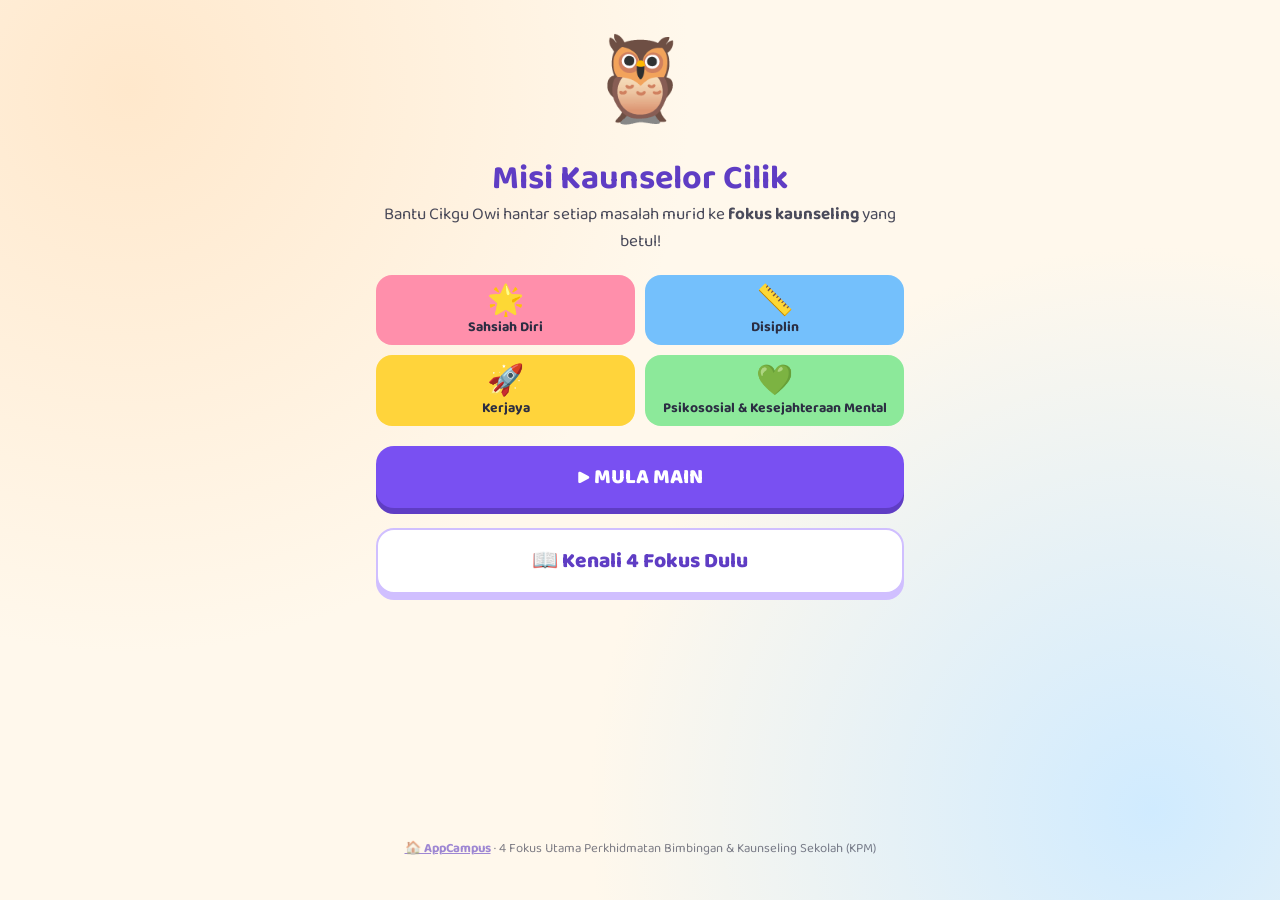
==== kaunselor/index.html @ 5a3b2f41 "Add AppCampus site: home page, Pustaka Minda Ceria, Misi Kaunselor Cilik Co-Authored-By: Claude Opus" ====
<!DOCTYPE html>
<html lang="ms">
<head>
<meta charset="UTF-8">
<meta name="viewport" content="width=device-width,initial-scale=1,maximum-scale=1">
<title>Misi Kaunselor Cilik</title>
<link rel="manifest" href="/manifest.webmanifest"><link rel="apple-touch-icon" href="/icon-512.png"><link rel="icon" href="/icon-512.png"><meta name="theme-color" content="#7048e8">
<link href="https://fonts.googleapis.com/css2?family=Baloo+2:wght@500;700;800&display=swap" rel="stylesheet">
<style>
:root{--f1:#ff8fab;--f1d:#d6336c;--f2:#74c0fc;--f2d:#1971c2;--f3:#ffd43b;--f3d:#e67700;--f4:#8ce99a;--f4d:#2b8a3e;--ink:#2b2d42;--bg:#fff8ec}
*{box-sizing:border-box;-webkit-tap-highlight-color:transparent}
html,body{margin:0;min-height:100%;background:var(--bg);font-family:'Baloo 2',system-ui,sans-serif;color:var(--ink)}
body{background:radial-gradient(circle at 10% 10%,#ffe8cc 0,transparent 40%),radial-gradient(circle at 90% 90%,#d0ebff 0,transparent 40%),var(--bg);min-height:100vh}
.wrap{max-width:560px;margin:0 auto;padding:16px 16px 28px;min-height:100vh;display:flex;flex-direction:column}
.screen{display:none;flex:1;flex-direction:column;animation:pop .35s ease}
.screen.on{display:flex}
@keyframes pop{from{opacity:0;transform:scale(.96)}to{opacity:1;transform:none}}
h1{font-size:34px;line-height:1.05;margin:10px 0 4px;text-align:center;color:#5f3dc4}
h2{font-size:26px;margin:6px 0 10px;text-align:center}
.tag{text-align:center;font-size:17px;margin:0 0 14px;opacity:.85}
.mascot{font-size:84px;text-align:center;animation:bob 2s ease-in-out infinite}
@keyframes bob{50%{transform:translateY(-8px)}}
.btn{display:block;width:100%;border:0;border-radius:18px;padding:14px;font:800 21px 'Baloo 2',sans-serif;color:#fff;background:#7950f2;box-shadow:0 6px 0 #5f3dc4;margin:10px 0;cursor:pointer}
.btn:active{transform:translateY(4px);box-shadow:0 2px 0 #5f3dc4}
.btn.alt{background:#fff;color:#5f3dc4;box-shadow:0 6px 0 #d0bfff;border:2px solid #d0bfff}
.chips{display:grid;grid-template-columns:1fr 1fr;gap:10px;margin:6px 0 10px}
.chip{border-radius:16px;padding:10px;text-align:center;font-weight:700;font-size:14px;line-height:1.15}
.chip b{display:block;font-size:30px}
.c1{background:var(--f1)}.c2{background:var(--f2)}.c3{background:var(--f3)}.c4{background:var(--f4)}
/* learn */
.card{background:#fff;border-radius:22px;padding:18px;box-shadow:0 8px 24px #0001;margin-bottom:12px;border-top:8px solid}
.card .ic{font-size:48px;float:left;margin-right:12px}
.card h3{margin:0;font-size:20px;line-height:1.15}
.card .num{font-size:14px;font-weight:700;opacity:.7}
.card p{margin:8px 0 0;font-size:16px;clear:both}
.card ul{margin:6px 0 0;padding-left:20px;font-size:15px}
/* game */
.top{display:flex;justify-content:space-between;align-items:center;font-weight:800;font-size:18px;margin-bottom:6px}
.bar{height:12px;background:#e9ecef;border-radius:9px;overflow:hidden;margin-bottom:14px}
.bar i{display:block;height:100%;background:linear-gradient(90deg,#7950f2,#f06595);width:0;transition:width .4s}
.q{background:#fff;border-radius:24px;padding:20px 18px;box-shadow:0 10px 30px #0002;text-align:center;min-height:190px;display:flex;flex-direction:column;justify-content:center;position:relative}
.q .who{font-size:62px;line-height:1}
.q .txt{font-size:20px;font-weight:700;margin-top:8px;line-height:1.3}
.q .ask{font-size:15px;opacity:.7;margin-top:8px}
.opts{display:grid;grid-template-columns:1fr 1fr;gap:12px;margin-top:16px}
.opt{border:0;border-radius:20px;padding:12px 8px;font:800 15px 'Baloo 2',sans-serif;color:var(--ink);cursor:pointer;line-height:1.15;min-height:96px;transition:transform .1s}
.opt span{display:block;font-size:34px}
.opt:active{transform:scale(.95)}
.o1{background:var(--f1);box-shadow:0 6px 0 var(--f1d)}.o2{background:var(--f2);box-shadow:0 6px 0 var(--f2d)}
.o3{background:var(--f3);box-shadow:0 6px 0 var(--f3d)}.o4{background:var(--f4);box-shadow:0 6px 0 var(--f4d)}
.opt.dim{opacity:.35}
.opt.right{outline:5px solid #2b8a3e;animation:jig .4s}
.opt.wrong{outline:5px solid #e03131;animation:shake .4s}
@keyframes jig{50%{transform:scale(1.08)}}
@keyframes shake{25%{transform:translateX(-6px)}75%{transform:translateX(6px)}}
.fb{display:none;margin-top:14px;border-radius:20px;padding:14px 16px;font-size:16px;background:#fff;box-shadow:0 6px 18px #0001}
.fb.on{display:block;animation:pop .3s}
.fb h4{margin:0 0 4px;font-size:21px}
.fb.ok h4{color:#2b8a3e}.fb.no h4{color:#e03131}
/* end */
.stars{font-size:54px;text-align:center;letter-spacing:6px;margin:6px 0}
.big{font-size:46px;font-weight:800;text-align:center;color:#5f3dc4;margin:0}
.badge{background:#fff;border-radius:22px;padding:16px;text-align:center;box-shadow:0 8px 24px #0001;margin:10px 0;font-size:17px}
.badge b{font-size:22px;display:block}
.small{font-size:13px;text-align:center;opacity:.6;margin-top:auto;padding-top:14px}
#confetti{position:fixed;inset:0;pointer-events:none;z-index:9}
.streak{font-size:16px;background:#fff3bf;border-radius:12px;padding:2px 10px}
</style>
</head>
<body>
<canvas id="confetti"></canvas>
<div class="wrap">

<!-- HOME -->
<section class="screen on" id="home">
  <div class="mascot">🦉</div>
  <h1>Misi Kaunselor Cilik</h1>
  <p class="tag">Bantu Cikgu Owi hantar setiap masalah murid ke <b>fokus kaunseling</b> yang betul!</p>
  <div class="chips">
    <div class="chip c1"><b>🌟</b>Sahsiah Diri</div>
    <div class="chip c2"><b>📏</b>Disiplin</div>
    <div class="chip c3"><b>🚀</b>Kerjaya</div>
    <div class="chip c4"><b>💚</b>Psikososial &amp; Kesejahteraan Mental</div>
  </div>
  <button class="btn" onclick="startGame()">▶ MULA MAIN</button>
  <button class="btn alt" onclick="go('learn')">📖 Kenali 4 Fokus Dulu</button>
  <p class="tag" id="bestTxt" style="margin-top:6px"></p>
  <p class="small"><a href="/" style="color:#5f3dc4;font-weight:700">🏠 AppCampus</a> · 4 Fokus Utama Perkhidmatan Bimbingan &amp; Kaunseling Sekolah (KPM)</p>
</section>

<!-- LEARN -->
<section class="screen" id="learn">
  <h2>📖 4 Fokus Utama Kaunseling</h2>
  <div id="learnCards"></div>
  <button class="btn" onclick="startGame()">Saya Dah Faham! Jom Main ▶</button>
  <button class="btn alt" onclick="go('home')">⬅ Kembali</button>
</section>

<!-- GAME -->
<section class="screen" id="game">
  <div class="top"><span id="qNum">Soalan 1/10</span><span class="streak" id="streak"></span><span id="pts">⭐ 0</span></div>
  <div class="bar"><i id="prog"></i></div>
  <div class="q"><div class="who" id="who"></div><div class="txt" id="txt"></div><div class="ask">Masalah ini termasuk dalam fokus yang mana?</div></div>
  <div class="opts" id="opts"></div>
  <div class="fb" id="fb"><h4 id="fbH"></h4><div id="fbT"></div><button class="btn" id="nextBtn" onclick="next()">Seterusnya ➜</button></div>
</section>

<!-- END -->
<section class="screen" id="end">
  <div class="mascot" id="endMascot">🦉</div>
  <h2 id="endTitle">Tahniah!</h2>
  <div class="stars" id="stars"></div>
  <p class="big" id="final"></p>
  <div class="badge" id="badge"></div>
  <div class="chips" id="breakdown"></div>
  <button class="btn" onclick="startGame()">🔁 Main Lagi</button>
  <button class="btn alt" onclick="go('learn')">📖 Ulang Kaji 4 Fokus</button>
</section>

</div>
<script>
const F=[
 {id:1,ic:'🌟',name:'Pembangunan Sahsiah Diri',short:'Sahsiah Diri',col:'#d6336c',
  what:'Membantu murid membina keyakinan diri, akhlak mulia, sopan santun dan kemahiran memimpin.',
  eg:['Yakin bercakap di depan kelas','Berbudi bahasa & menghormati orang lain','Belajar menjadi pemimpin yang baik']},
 {id:2,ic:'📏',name:'Peningkatan Disiplin',short:'Disiplin',col:'#1971c2',
  what:'Membantu murid mematuhi peraturan sekolah supaya sekolah aman dan selamat.',
  eg:['Datang ke sekolah tepat masa','Tidak membuli & tidak bergaduh','Tidak ponteng & tidak merosakkan harta sekolah']},
 {id:3,ic:'🚀',name:'Pendidikan Kerjaya',short:'Kerjaya',col:'#e67700',
  what:'Membantu murid mengenal minat, bakat dan cita-cita serta pelbagai pekerjaan.',
  eg:['Mengenal minat dan bakat diri','Hari Kerjaya & lawatan tempat kerja','Merancang cita-cita masa depan']},
 {id:4,ic:'💚',name:'Psikososial & Kesejahteraan Mental',short:'Psikososial & Mental',col:'#2b8a3e',
  what:'Membantu murid mengurus perasaan seperti sedih, takut, marah dan tertekan, serta berkawan dengan baik.',
  eg:['Mengurus rasa sedih, marah dan risau','Menghadapi masalah keluarga atau kehilangan','Rasa sunyi atau tiada kawan']}
];
const Q=[
 // Fokus 1
 [1,'😳','Ali malu dan menggeletar setiap kali disuruh bercakap di depan kelas. Dia mahu jadi lebih yakin.','Membina keyakinan diri ialah sebahagian daripada pembangunan sahsiah diri.'],
 [1,'🙇','Mei Ling mahu belajar cara memberi salam dan bercakap dengan sopan kepada guru dan orang tua.','Budi bahasa dan sopan santun ialah ciri sahsiah diri yang terpuji.'],
 [1,'👕','Kumar mahu belajar menjaga kebersihan diri dan memakai pakaian sekolah dengan kemas.','Penampilan diri yang kemas dan bersih membina sahsiah murid yang berketerampilan.'],
 [1,'🧑‍✈️','Siti dilantik sebagai ketua kelas. Dia mahu belajar cara menjadi pemimpin yang baik.','Kemahiran kepimpinan ialah sebahagian daripada pembangunan sahsiah diri.'],
 [1,'🤝','Unit kaunseling menganjurkan program "Murid Berakhlak Mulia" untuk memupuk nilai murni.','Program memupuk nilai murni dan akhlak termasuk dalam fokus sahsiah diri.'],
 // Fokus 2
 [2,'⏰','Abu selalu datang lewat ke sekolah dan terlepas perhimpunan pagi.','Datang lewat ialah masalah mematuhi peraturan sekolah — fokus disiplin.'],
 [2,'😠','Hafiz suka mengejek dan menolak kawan yang lebih kecil daripadanya.','Membuli ialah salah laku disiplin. Kaunselor bantu Hafiz ubah tingkah lakunya.'],
 [2,'🏃','Beberapa murid ponteng kelas dan bersembunyi di belakang tandas.','Ponteng kelas ialah masalah disiplin.'],
 [2,'🖍️','Ada murid menconteng meja dan dinding kelas dengan pen marker.','Merosakkan harta sekolah (vandalisme) ialah masalah disiplin.'],
 [2,'🤼','Dua orang murid bergaduh di kantin kerana berebut tempat duduk.','Bergaduh melanggar peraturan sekolah — fokus disiplin.'],
 // Fokus 3
 [3,'🩺','Aina bercita-cita menjadi doktor. Dia mahu tahu apa yang perlu dibuat untuk capai impiannya.','Merancang cita-cita masa depan ialah fokus pendidikan kerjaya.'],
 [3,'🚒','Sekolah menjemput pegawai bomba dan polis untuk Hari Kerjaya.','Mengenali pelbagai pekerjaan termasuk dalam pendidikan kerjaya.'],
 [3,'🎨','Daniel suka melukis dan mereka bentuk. Cikgu kaunseling beri ujian minat untuk kenal bakatnya.','Mengenal minat dan bakat diri membantu murid memilih kerjaya — fokus kerjaya.'],
 [3,'🏭','Murid Tahun 5 membuat lawatan ke kilang roti untuk melihat cara orang bekerja.','Lawatan ke tempat kerja ialah aktiviti pendidikan kerjaya.'],
 [3,'💭','Cikgu minta murid melukis "Diri Saya 20 Tahun Akan Datang" dan berkongsi cita-cita.','Aktiviti mengenal cita-cita termasuk dalam fokus kerjaya.'],
 // Fokus 4
 [4,'😢','Danial selalu termenung dan sedih kerana ibu bapanya selalu bertengkar di rumah.','Masalah keluarga yang mengganggu perasaan ialah fokus psikososial & kesejahteraan mental.'],
 [4,'😰','Farah rasa sangat takut dan sakit perut setiap kali hendak menghadapi ujian.','Mengurus rasa cemas dan takut ialah fokus kesejahteraan mental.'],
 [4,'🥀','Nenek Raju baru meninggal dunia. Raju rasa sangat rindu dan tidak mahu bercakap dengan sesiapa.','Menghadapi kesedihan akibat kehilangan ialah fokus psikososial & kesejahteraan mental.'],
 [4,'😔','Lina murid baharu. Dia rasa sunyi kerana belum ada kawan di sekolah.','Rasa sunyi dan cabaran berkawan termasuk dalam fokus psikososial.'],
 [4,'🌬️','Cikgu mengajar murid cara bertenang dengan menarik nafas dalam-dalam ketika marah.','Belajar mengurus emosi marah ialah fokus kesejahteraan mental.'],
 [4,'😞','Zara dibuli dan kini dia takut serta tidak mahu datang ke sekolah.','Mangsa buli perlu bantuan untuk pulihkan perasaan — fokus psikososial & mental. (Pembuli pula fokus disiplin!)']
];
const N=10;let set,qi,score,streak,locked,perF,best=0,actx;
try{best=+localStorage.getItem('mkcBest')||0}catch(e){}
const $=id=>document.getElementById(id);
function go(id){document.querySelectorAll('.screen').forEach(s=>s.classList.remove('on'));$(id).classList.add('on');scrollTo(0,0);if(id==='home')showBest()}
function showBest(){$('bestTxt').textContent=best?`🏆 Markah terbaik kamu: ${best}/${N}`:''}
showBest();
$('learnCards').innerHTML=F.map(f=>`<div class="card" style="border-color:${f.col}"><span class="ic">${f.ic}</span><div class="num">FOKUS ${f.id}</div><h3 style="color:${f.col}">${f.name}</h3><p>${f.what}</p><ul>${f.eg.map(e=>`<li>${e}</li>`).join('')}</ul></div>`).join('');

function sfx(ok){try{actx=actx||new(window.AudioContext||window.webkitAudioContext)();const notes=ok?[523,659,784]:[300,220];notes.forEach((f,i)=>{const o=actx.createOscillator(),g=actx.createGain();o.type=ok?'triangle':'sine';o.frequency.value=f;g.gain.value=.12;const t=actx.currentTime+i*.09;g.gain.setValueAtTime(.12,t);g.gain.exponentialRampToValueAtTime(.001,t+.25);o.connect(g).connect(actx.destination);o.start(t);o.stop(t+.25)})}catch(e){}}

function shuffle(a){a=a.slice();for(let i=a.length-1;i>0;i--){const j=Math.random()*(i+1)|0;[a[i],a[j]]=[a[j],a[i]]}return a}
function startGame(){
  // ensure each focus appears at least twice
  const byF=[1,2,3,4].map(f=>shuffle(Q.filter(q=>q[0]===f)));
  let pick=byF.flatMap(a=>a.slice(0,2));const rest=shuffle(byF.flatMap(a=>a.slice(2)));
  set=shuffle(pick.concat(rest.slice(0,N-pick.length)));
  qi=0;score=0;streak=0;perF={1:[0,0],2:[0,0],3:[0,0],4:[0,0]};go('game');show();
}
function show(){
  locked=false;const q=set[qi];
  $('qNum').textContent=`Soalan ${qi+1}/${N}`;$('pts').textContent='⭐ '+score;
  $('streak').textContent=streak>=2?`🔥 ${streak} berturut!`:'';
  $('prog').style.width=(qi/N*100)+'%';
  $('who').textContent=q[1];$('txt').textContent=q[2];
  $('opts').innerHTML=F.map(f=>`<button class="opt o${f.id}" data-f="${f.id}"><span>${f.ic}</span>${f.short}</button>`).join('');
  $('opts').querySelectorAll('.opt').forEach(b=>b.onclick=()=>answer(+b.dataset.f,b));
  $('fb').className='fb';
}
function answer(f,btn){
  if(locked)return;locked=true;const q=set[qi],ok=f===q[0],R=F[q[0]-1];
  perF[q[0]][1]++;
  $('opts').querySelectorAll('.opt').forEach(b=>{const id=+b.dataset.f;if(id===q[0])b.classList.add('right');else if(b===btn)b.classList.add('wrong');else b.classList.add('dim')});
  if(ok){score++;streak++;perF[q[0]][0]++;sfx(1);burst(40)}else{streak=0;sfx(0)}
  $('pts').textContent='⭐ '+score;
  const praise=['Hebat!','Bagus sekali!','Pandai!','Syabas!','Tepat sekali!'];
  $('fbH').textContent=ok?'✅ '+praise[Math.random()*praise.length|0]:'❌ Hampir! Jawapannya:';
  $('fbT').innerHTML=`<b style="color:${R.col}">${R.ic} Fokus ${R.id}: ${R.name}</b><br>${q[3]}`;
  $('fb').className='fb on '+(ok?'ok':'no');
  $('nextBtn').textContent=qi===N-1?'Lihat Keputusan 🏁':'Seterusnya ➜';
  setTimeout(()=>$('fb').scrollIntoView({behavior:'smooth',block:'nearest'}),100);
}
function next(){qi++;if(qi<N)show();else end()}
function end(){
  $('prog').style.width='100%';
  const s=score>=9?3:score>=6?2:score>=3?1:0;
  $('stars').textContent='⭐'.repeat(s)+'☆'.repeat(3-s);
  $('final').textContent=`${score} / ${N}`;
  const b=score>=9?['🏅','Kaunselor Cilik Emas!','Kamu sangat faham 4 fokus kaunseling!']:
          score>=6?['🥈','Pembantu Kaunselor Hebat!','Sedikit lagi untuk jadi pakar!']:
          score>=3?['🥉','Kaunselor Pelatih','Ulang kaji 4 fokus dan cuba lagi!']:
                   ['🌱','Terus Mencuba!','Baca "Kenali 4 Fokus" dahulu, kemudian main lagi.'];
  $('endMascot').textContent=b[0];$('endTitle').textContent=score>=6?'Tahniah! 🎉':'Usaha yang baik!';
  $('badge').innerHTML=`<b>${b[1]}</b>${b[2]}`;
  $('breakdown').innerHTML=F.map(f=>`<div class="chip c${f.id}"><b>${f.ic}</b>${f.short}<br>${perF[f.id][0]}/${perF[f.id][1]} betul</div>`).join('');
  if(score>best){best=score;try{localStorage.setItem('mkcBest',best)}catch(e){}$('badge').innerHTML+='<br>🏆 <b style="display:inline;font-size:17px">Markah terbaik baharu!</b>'}
  go('end');if(score>=6)burst(160);
}
// confetti
const cv=$('confetti'),cx=cv.getContext('2d');let bits=[],raf=0;
function rs(){cv.width=innerWidth;cv.height=innerHeight}addEventListener('resize',rs);rs();
function burst(n){const cols=['#ff8fab','#74c0fc','#ffd43b','#8ce99a','#b197fc'];
  for(let i=0;i<n;i++)bits.push({x:innerWidth/2,y:innerHeight*0.4,vx:(Math.random()-.5)*14,vy:-Math.random()*12-3,r:Math.random()*6+4,c:cols[i%5],a:Math.random()*6,l:90});
  if(!raf)loop()}
function loop(){cx.clearRect(0,0,cv.width,cv.height);
  bits.forEach(b=>{b.x+=b.vx;b.y+=b.vy;b.vy+=.35;b.vx*=.99;b.a+=.2;b.l--;cx.save();cx.translate(b.x,b.y);cx.rotate(b.a);cx.fillStyle=b.c;cx.fillRect(-b.r/2,-b.r/4,b.r,b.r/2);cx.restore()});
  bits=bits.filter(b=>b.l>0&&b.y<innerHeight+20);raf=bits.length?requestAnimationFrame(loop):0;if(!raf)cx.clearRect(0,0,cv.width,cv.height)}
</script>
</body>
</html>
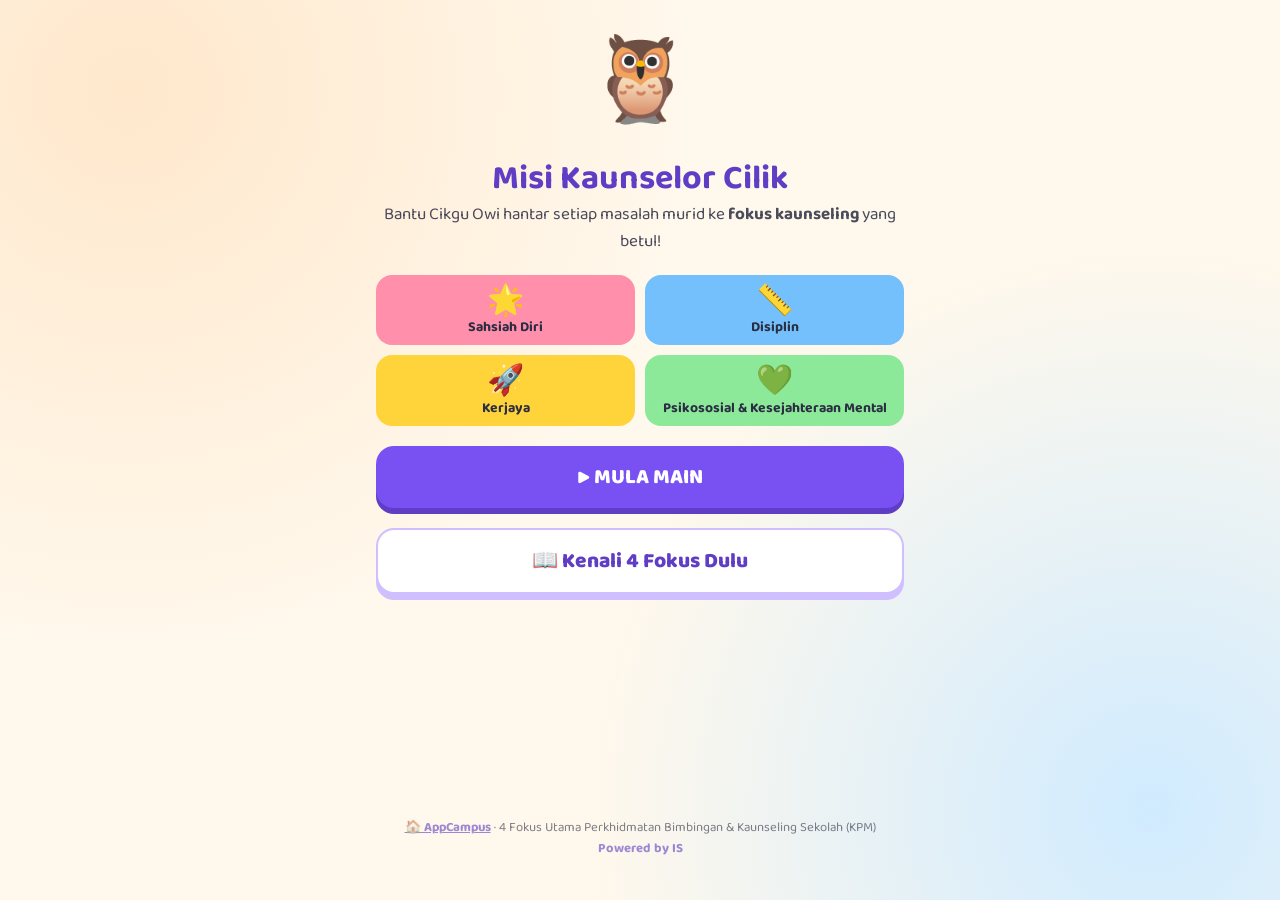
==== commit 7eef3e11: "Add 'Powered by IS' footer to all pages Co-Authored-By: Claude Opus 5.5 <noreply@anthropic.com> Clau" ====
--- a/kaunselor/index.html
+++ b/kaunselor/index.html
@@ -85,7 +85,7 @@
   <button class="btn" onclick="startGame()">▶ MULA MAIN</button>
   <button class="btn alt" onclick="go('learn')">📖 Kenali 4 Fokus Dulu</button>
   <p class="tag" id="bestTxt" style="margin-top:6px"></p>
-  <p class="small"><a href="/" style="color:#5f3dc4;font-weight:700">🏠 AppCampus</a> · 4 Fokus Utama Perkhidmatan Bimbingan &amp; Kaunseling Sekolah (KPM)</p>
+  <p class="small"><a href="/" style="color:#5f3dc4;font-weight:700">🏠 AppCampus</a> · 4 Fokus Utama Perkhidmatan Bimbingan &amp; Kaunseling Sekolah (KPM)<br><b style="color:#5f3dc4">Powered by IS</b></p>
 </section>
 
 <!-- LEARN -->
@@ -115,6 +115,7 @@
   <div class="chips" id="breakdown"></div>
   <button class="btn" onclick="startGame()">🔁 Main Lagi</button>
   <button class="btn alt" onclick="go('learn')">📖 Ulang Kaji 4 Fokus</button>
+  <p class="small"><b style="color:#5f3dc4">Powered by IS</b></p>
 </section>
 
 </div>
